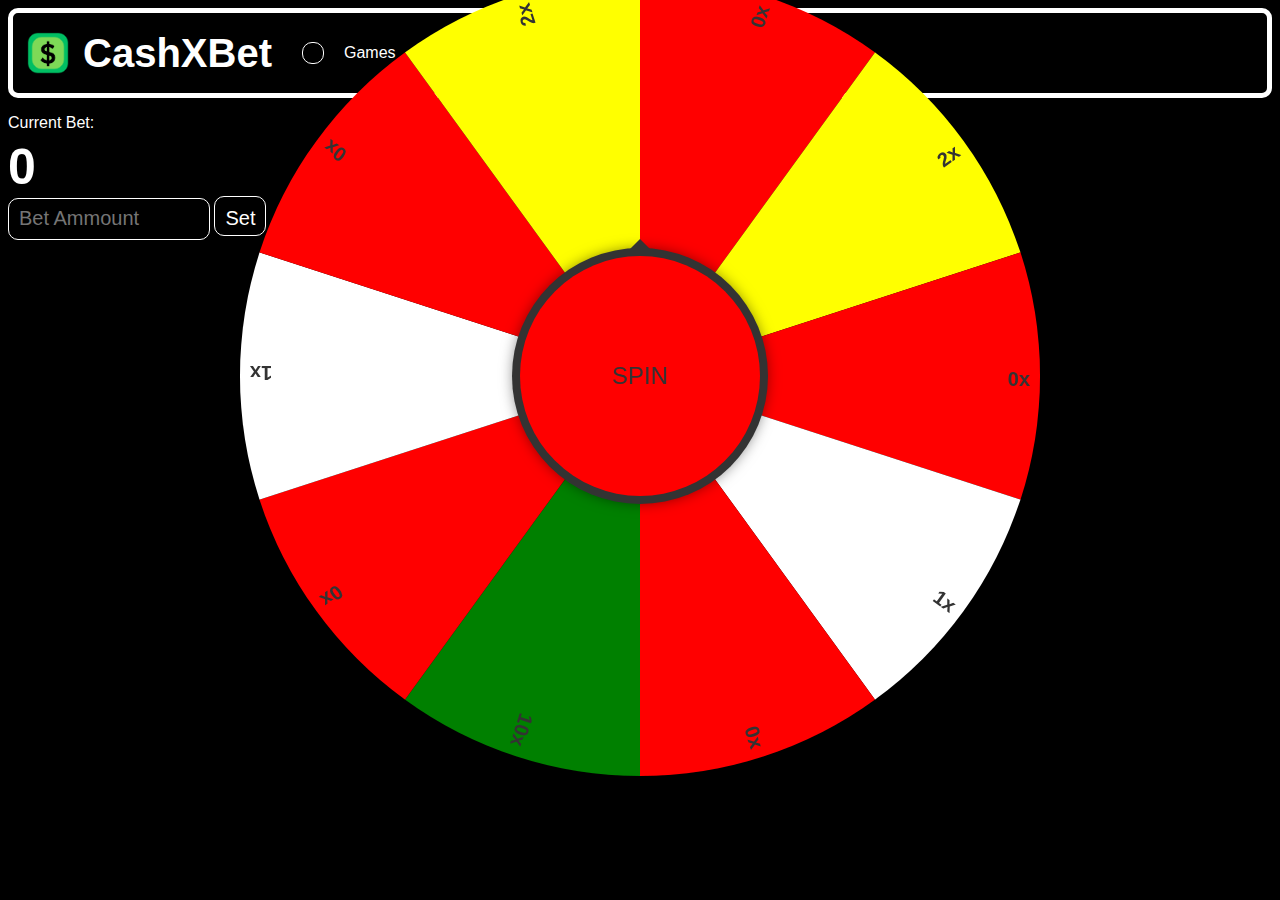
==== games/weel/index.html @ 73ceda6a "add all necesary files" ====
<!DOCTYPE html>
<html lang="en">
<head>
    <meta charset="UTF-8">
    <meta name="viewport" content="width=device-width, initial-scale=1.0">
    <link rel="stylesheet" href="/style.css">
    <title>CashXBet - Best online casino simulator!</title>
</head>
<body>
    <div class="topbar">
        <img src="/barnding/logo.png" class="logo">
        <p class="title">CashXBet</p>

        <a class="toplink" id="userid">userId</a>
        <a class="toplink" id="balance">0$</a>
        
        <a href="/" class="toplink">Games</a>
        <a href="/profile.html" class="toplink">Profile</a>
        <a href="/balance.html" class="toplink">Top up</a>
        
    </div>

    <div id="spin_the_wheel">
        <canvas id="wheel" width="800" height="800"></canvas>
        <div id="spin" onclick="play()">SPIN</div>
    </div>

    <div>
        <p>Current Bet:</p>
        <p id="currentBet">0</p>
        <input id="betInput" type="number" placeholder="Bet Ammount">
        <button onclick="placeBet()">Set</button>
    </div>

</body>
<script src="/main.js" defer></script>
<script src="weel.js" defer></script>
</html>
---- style.css ----
body {
    background-color: black;
    color: white;
    font-family: sans-serif;
    position: relative;
}

input{
    width: 180px;
    height: 20px;
    border-radius: 10px;
    background-color: black;
    border: 1px solid white;
    color: white;
    padding: 10px;
    font-size: 20px;
    margin-top: 10px;
}

button {
    height: 40px;
    border-radius: 10px;
    background-color: black;
    border: 1px solid white;
    color: white;
    padding: 10px;
    font-size: 20px;
    margin-top: 10px;
    cursor: pointer;
}

.topbar {
    border: white solid 5px;
    display: flex;
    align-items: center;
    height: 80px;
    position: sticky;
    border-radius: 10px;
    
}

.logo {
    width: 50px;
    height: 50px;
    border-radius: 10px;
    margin-top: 10px;
    margin-bottom: 10px;
    margin-left: 10px;
}

.title {
    font-size: 40px;
    margin-left: 10px;
    font-weight: bold;
}

.toplink {
    margin-left: 20px;
    color: white;
    text-decoration: none;
}

#userid {
    font-weight: bold;
    color: greenyellow;
    font-size: 28px;
}

#balance {
    font-weight: bold;
    color: rgb(61, 47, 255);
    font-size: 25px;
    margin-left: 10px;
    border-radius: 10px;
    padding: 10px;
    border: 1px solid white;
}

.section {
    margin-top: 10px;
    font-size: 30px;
    display: inline;
}

.list {
    display: flex;
    background-color: rgba(0, 100, 0, 0.350);
    height: 200px;
    border-radius: 10px;
    width: 100%;
    
}

.gameCard {
    width: 200px;
    height: 180px;
    background-color: black;
    font-size: 20px;
    border-radius: 10px;
    border: 1px solid white;
    margin-top: 10px;
    margin-left: 10px;
}

.form {
    padding: 100px;
    padding-top: 20px;
    padding-left: 0px;
    padding-right: 0px;
    width: 400px;
    border-radius: 10px;
    background-color: rgba(0, 100, 0, 0.350);
    margin: auto;
    margin-top: 10px;
    border: 5px solid;
    text-align: center;
}

/* Code for game icons */

#weel {background-image: url("game_buttons/weel.png");}

/* Code for games */

/* Spin the weel */

#spin_the_wheel {
    display: inline-block;
    position: relative;
    overflow: hidden;
    position: fixed;
    position: absolute;
    left: 50%;
    transform: translate(-50%, -50%);
    margin-top: 22%;
  }
  
  #wheel {
    display: block;
  }
  
  #spin {
    font:
      1.5em/0 "Lato",
      sans-serif;
    user-select: none;
    cursor: pointer;
    display: flex;
    justify-content: center;
    align-items: center;
    position: absolute;
    top: 50%;
    left: 50%;
    width: 30%;
    height: 30%;
    margin: -15%;
    background: #fff;
    color: #fff;
    box-shadow:
      0 0 0 8px currentColor,
      0 0px 15px 5px rgba(0, 0, 0, 0.6);
    border-radius: 50%;
    transition: 0.8s;
  }
  
  #spin::after {
    content: "";
    position: absolute;
    top: -17px;
    border: 10px solid transparent;
    border-bottom-color: currentColor;
    border-top: none;
  }
  
  .row {
    display: flex;
    flex-direction: row;
    flex-wrap: wrap;
    width: 100%;
  }
  
  .column {
    display: flex;
    flex-direction: column;
    flex-basis: 100%;
    flex: 1;
  }
  
#currentBet {
    font-size: 50px;
    font-weight: bold;
    margin-top: -10px;
    margin-bottom: -10px;
}
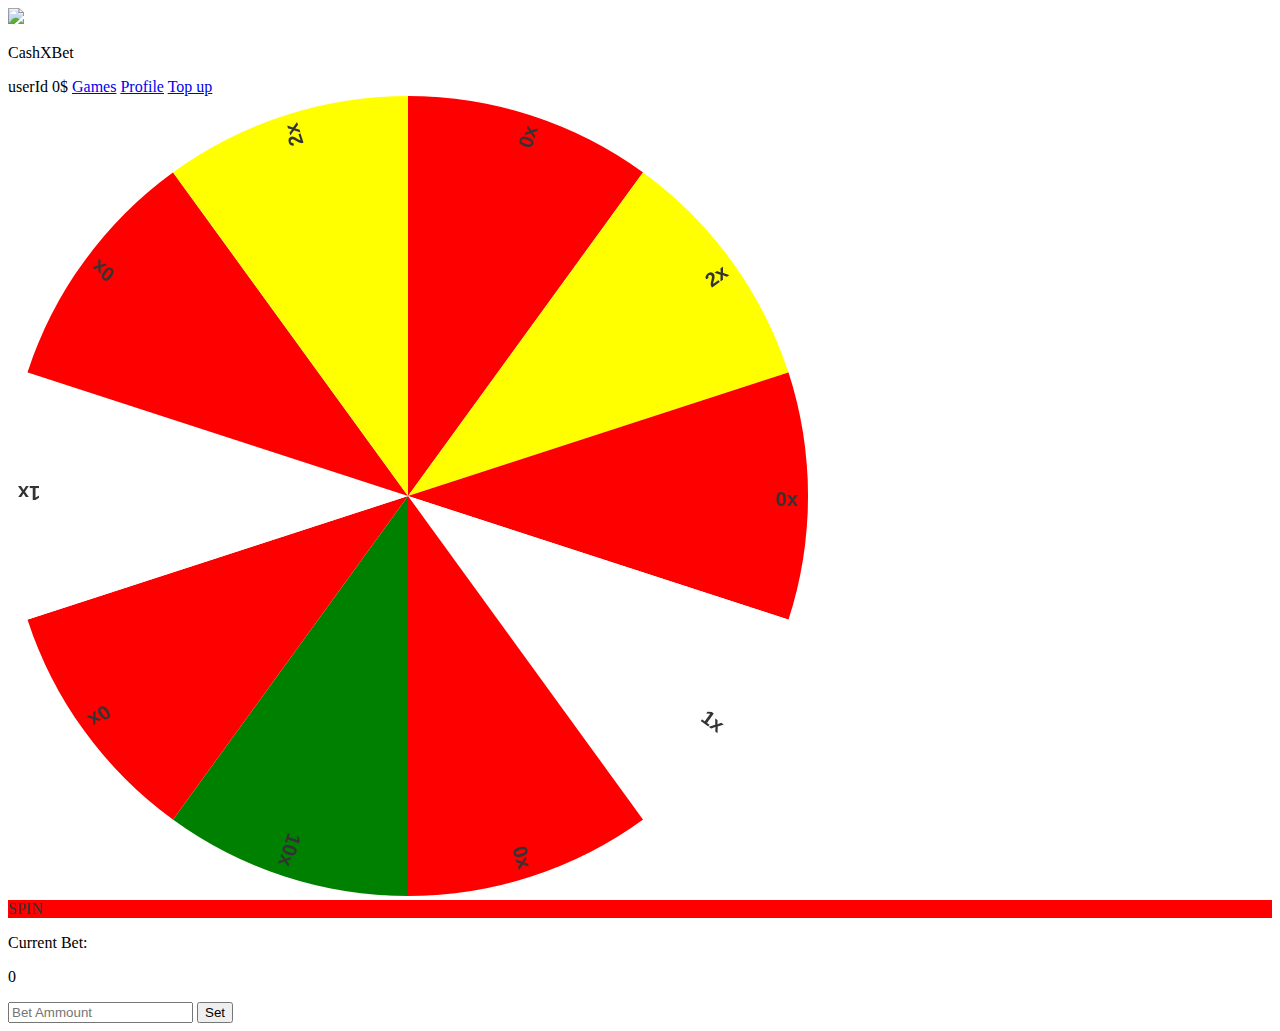
==== commit 84ae9694: "fix directory issue" ====
--- a/games/weel/index.html
+++ b/games/weel/index.html
@@ -3,20 +3,20 @@
 <head>
     <meta charset="UTF-8">
     <meta name="viewport" content="width=device-width, initial-scale=1.0">
-    <link rel="stylesheet" href="/style.css">
+    <link rel="stylesheet" href="/cashxbet/style.css">
     <title>CashXBet - Best online casino simulator!</title>
 </head>
 <body>
     <div class="topbar">
-        <img src="/barnding/logo.png" class="logo">
+        <img src="/cashxbet/barnding/logo.png" class="logo">
         <p class="title">CashXBet</p>
 
         <a class="toplink" id="userid">userId</a>
         <a class="toplink" id="balance">0$</a>
         
-        <a href="/" class="toplink">Games</a>
-        <a href="/profile.html" class="toplink">Profile</a>
-        <a href="/balance.html" class="toplink">Top up</a>
+        <a href="/cashxbet" class="toplink">Games</a>
+        <a href="/cashxbet/profile.html" class="toplink">Profile</a>
+        <a href="/cashxbet/balance.html" class="toplink">Top up</a>
         
     </div>
 
@@ -33,6 +33,6 @@
     </div>
 
 </body>
-<script src="/main.js" defer></script>
+<script src="/cashxbet/main.js" defer></script>
 <script src="weel.js" defer></script>
 </html>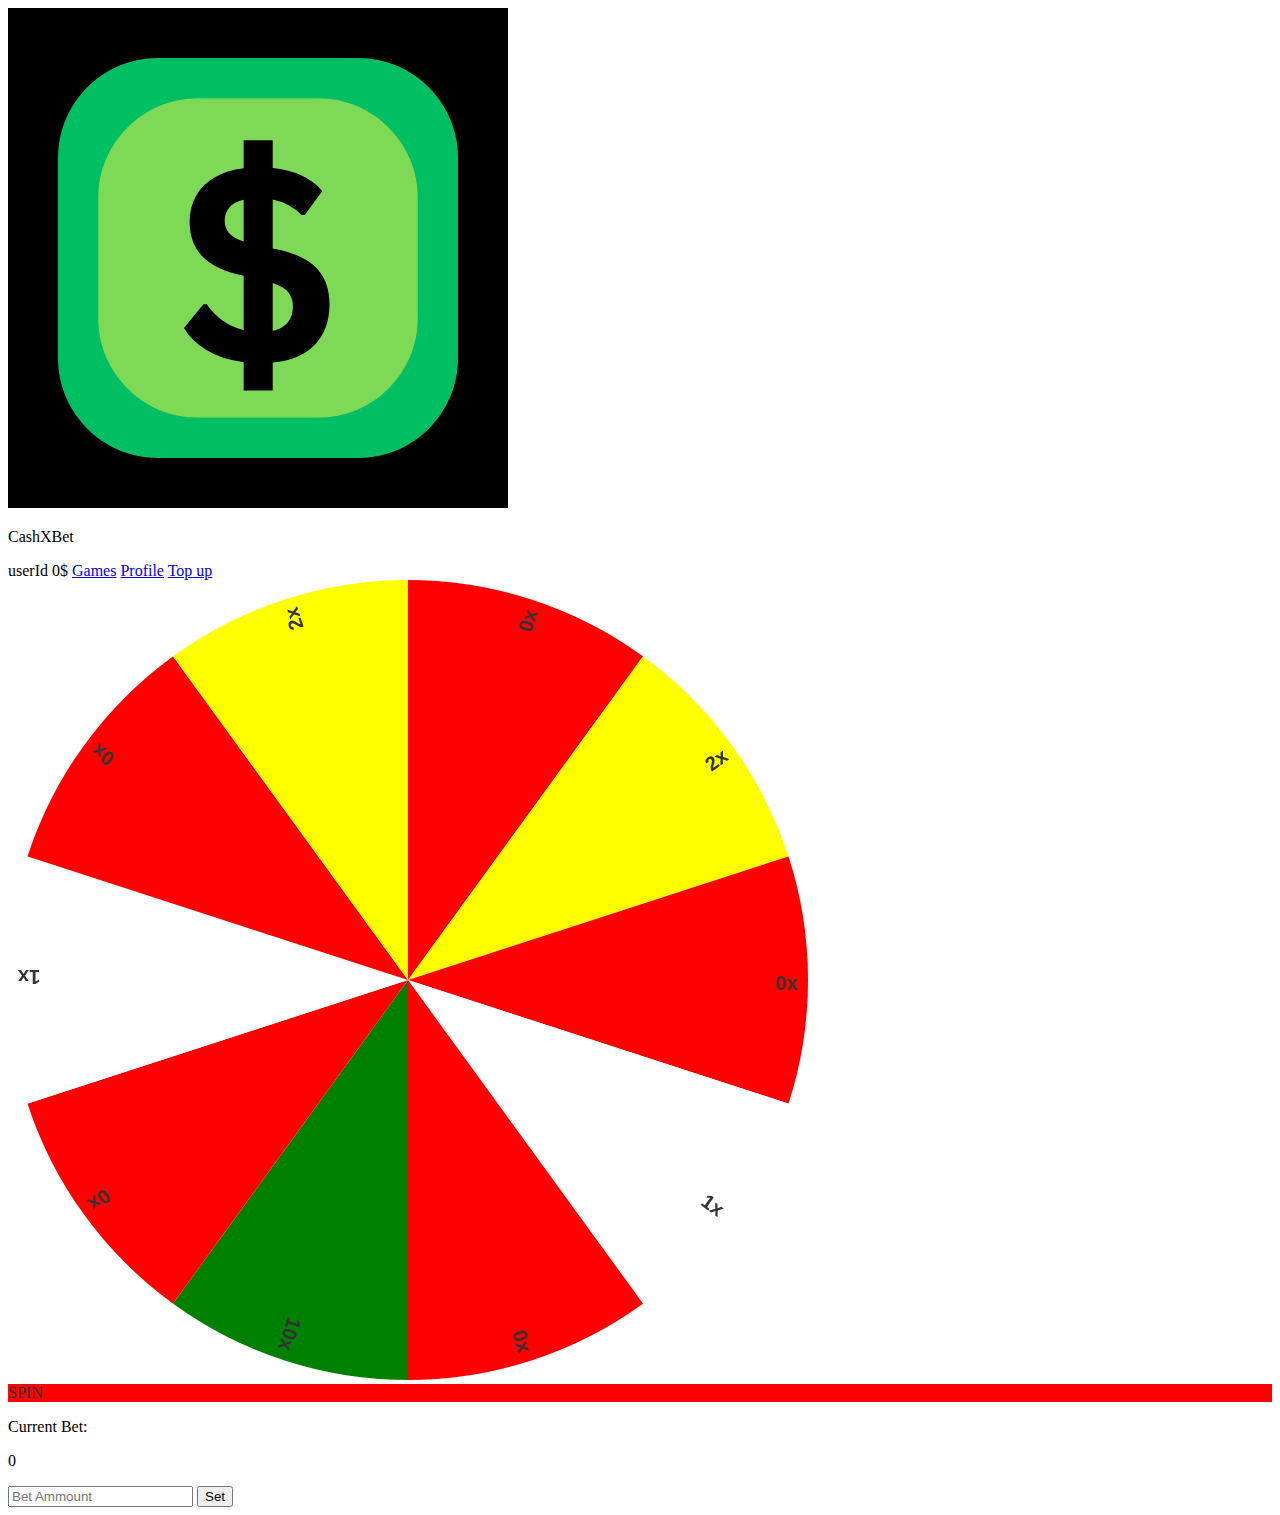
==== commit 1dacffe5: "fix the f***ing issue again" ====
--- a/games/weel/index.html
+++ b/games/weel/index.html
@@ -8,15 +8,15 @@
 </head>
 <body>
     <div class="topbar">
-        <img src="/cashxbet/barnding/logo.png" class="logo">
+        <img src="https://sandro-421.github.io/cashxbet/barnding/logo.png" class="logo">
         <p class="title">CashXBet</p>
 
         <a class="toplink" id="userid">userId</a>
         <a class="toplink" id="balance">0$</a>
         
-        <a href="/cashxbet" class="toplink">Games</a>
-        <a href="/cashxbet/profile.html" class="toplink">Profile</a>
-        <a href="/cashxbet/balance.html" class="toplink">Top up</a>
+        <a href="https://sandro-421.github.io//cashxbet" class="toplink">Games</a>
+        <a href="https://sandro-421.github.io//cashxbet/profile.html" class="toplink">Profile</a>
+        <a href="https://sandro-421.github.io//cashxbet/balance.html" class="toplink">Top up</a>
         
     </div>
 
@@ -33,6 +33,6 @@
     </div>
 
 </body>
-<script src="/cashxbet/main.js" defer></script>
+<script src="https://sandro-421.github.io//cashxbet/main.js" defer></script>
 <script src="weel.js" defer></script>
 </html>